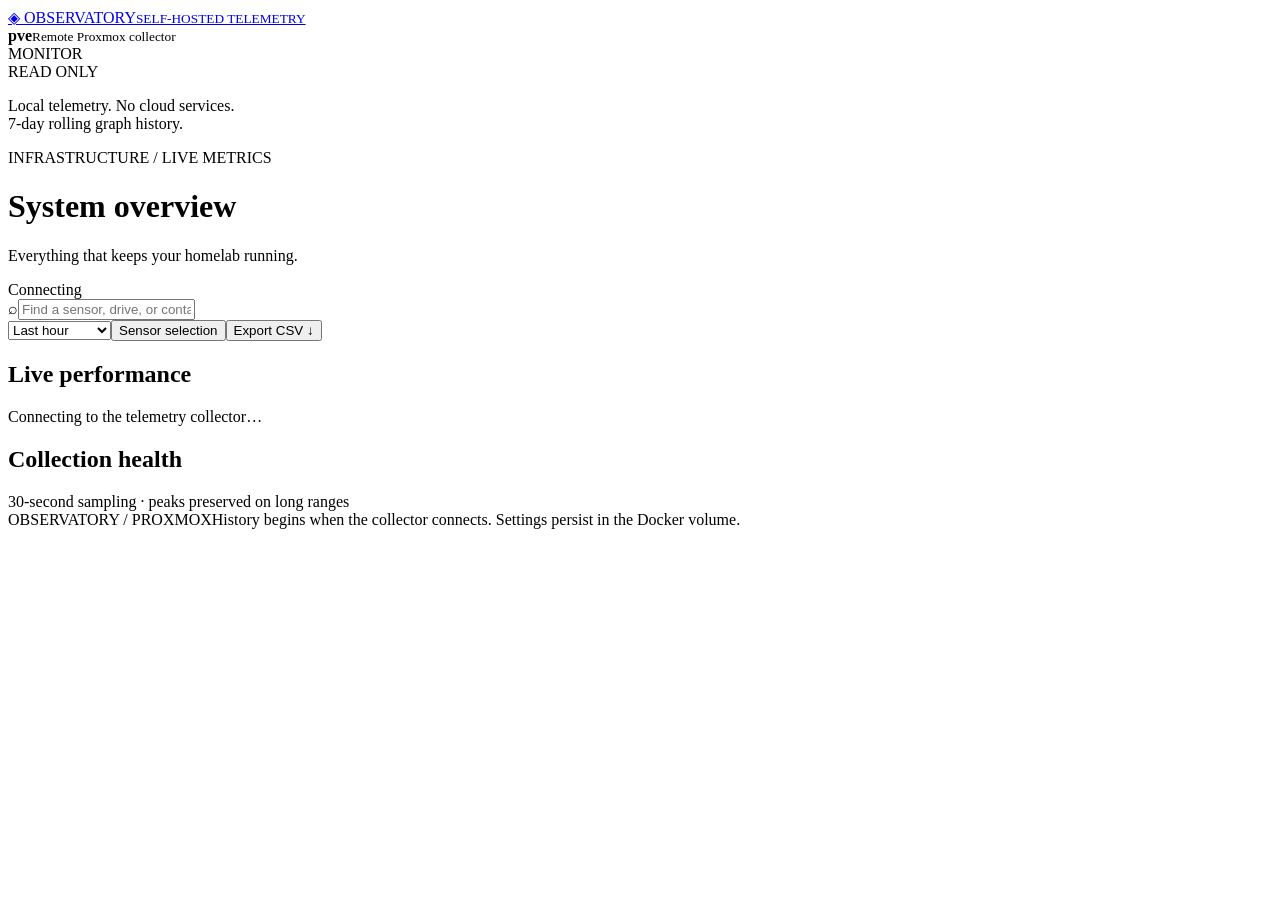
==== dashboard/static/index.html @ 115bd785 "Add Docker dashboard, outbound Proxmox collector, sensor selection and setup guide" ====
<!doctype html><html lang="en"><head><meta charset="utf-8"><meta name="viewport" content="width=device-width,initial-scale=1"><title>Observatory · System monitoring</title><link rel="stylesheet" href="/style.css"></head><body><aside><a class="brand" href="/">◈ <span>OBSERVATORY<small>SELF-HOSTED TELEMETRY</small></span></a><div class="node"><i></i><div><b>pve</b><small>Remote Proxmox collector</small></div></div><div class="navlabel">MONITOR</div><nav id="nav"></nav><div class="asidebottom"><span class="pill">READ ONLY</span><p>Local telemetry. No cloud services.<br>7-day rolling graph history.</p><a id="proxmoxlink" hidden href="#" target="_blank" rel="noopener">Open Proxmox ↗</a><a id="idraclink" hidden href="#" target="_blank" rel="noopener">Open iDRAC ↗</a></div></aside><main><header><div><span class="eyebrow">INFRASTRUCTURE / LIVE METRICS</span><h1 id="heading">System overview</h1><p id="subtitle">Everything that keeps your homelab running.</p></div><div class="live"><i></i><span id="fresh">Connecting</span></div></header><div id="notice" class="notice" hidden></div><section id="stats" class="stats"></section><div class="toolbar"><div class="search"><span>⌕</span><input id="search" aria-label="Search metrics" placeholder="Find a sensor, drive, or container…"></div><div class="controls"><select id="range" aria-label="Graph range"><option value="1">Last hour</option><option value="6">Last 6 hours</option><option value="24">Last 24 hours</option><option value="168">Last 7 days</option></select><button id="sensors">Sensor selection</button><button id="export">Export CSV ↓</button></div></div><section id="entities" class="entities"></section><div class="sectionhead"><h2 id="sectiontitle">Live performance</h2><span id="metriccount"></span></div><section id="metrics" class="grid"><div class="loading">Connecting to the telemetry collector…</div></section><section class="sourcepanel"><div class="sectionhead"><h2>Collection health</h2><span>30-second sampling · peaks preserved on long ranges</span></div><div id="sources" class="sources"></div></section><footer><span>OBSERVATORY / PROXMOX</span><span id="historynote">History begins when the collector connects. Settings persist in the Docker volume.</span></footer></main><dialog id="detail"><button id="close" aria-label="Close sensor detail">✕</button><span class="eyebrow" id="detailgroup"></span><h2 id="detailtitle"></h2><div id="detailvalue"></div><canvas id="detailchart"></canvas><p id="detailmeta"></p></dialog><dialog id="settingsdialog"><button id="settingsclose" aria-label="Close sensor selection">✕</button><span class="eyebrow">COLLECTOR &amp; SENSOR SETTINGS</span><h2>Choose what to monitor</h2><p class="settingshelp">Disable a collector to stop polling that source. Deselect individual sensors to omit their future values and hide their graphs. Changes reach the collector on its next poll.</p><h3>Collectors</h3><div id="sourcechoices"></div><h3>Individual sensors</h3><input id="sensorsearch" placeholder="Filter sensor names or groups…" aria-label="Filter sensor selection"><div class="selectiontools"><button id="selectvisible">Select visible</button><button id="deselectvisible">Deselect visible</button></div><div id="sensorchoices"></div><div class="settingsfooter"><span id="settingsstatus"></span><button id="savesensors">Save selection</button></div></dialog><script src="/app.js"></script></body></html>
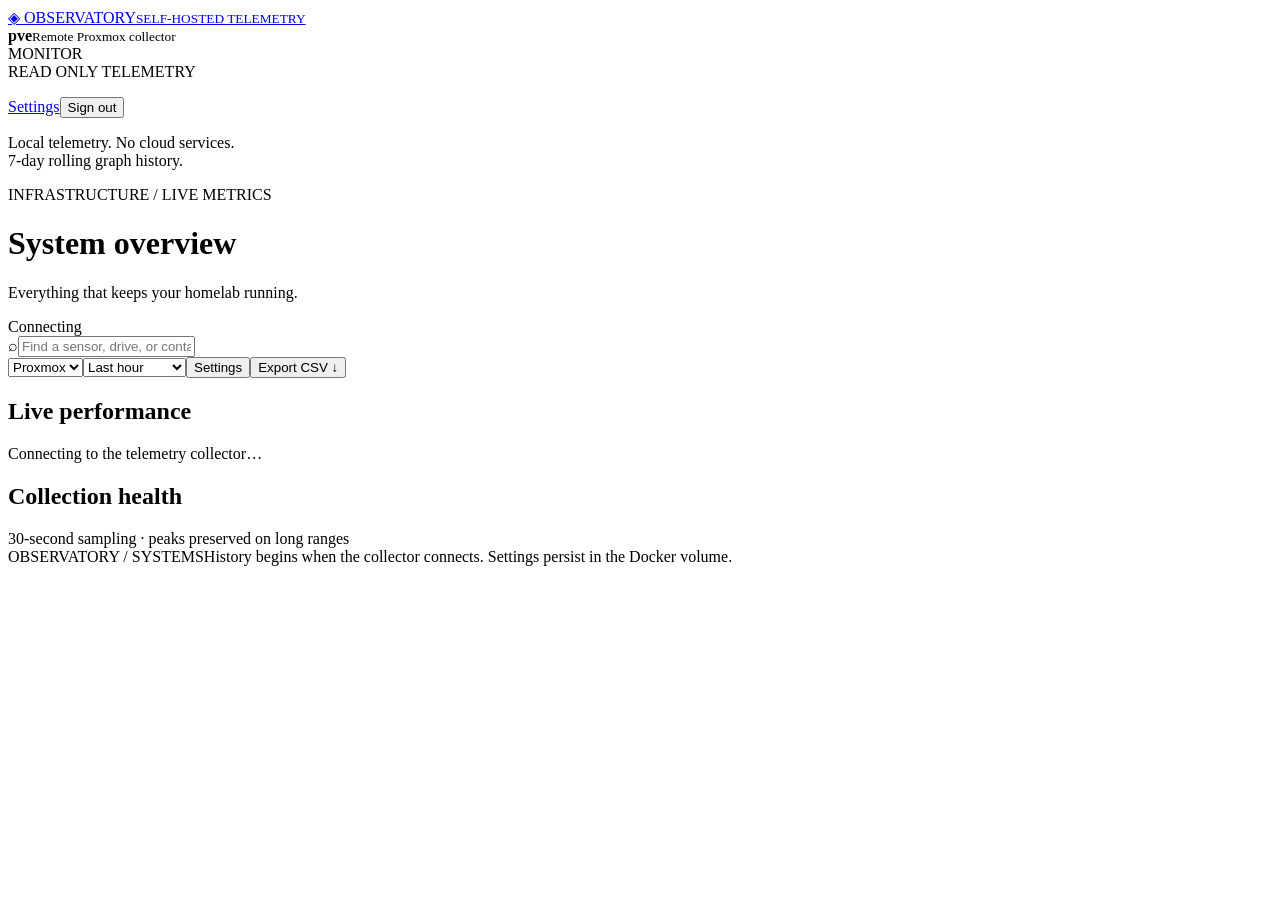
==== commit be0527e1: "Add multi-host Unraid monitoring, settings, accounts and themes" ====
--- a/dashboard/static/index.html
+++ b/dashboard/static/index.html
@@ -1 +1 @@
-<!doctype html><html lang="en"><head><meta charset="utf-8"><meta name="viewport" content="width=device-width,initial-scale=1"><title>Observatory · System monitoring</title><link rel="stylesheet" href="/style.css"></head><body><aside><a class="brand" href="/">◈ <span>OBSERVATORY<small>SELF-HOSTED TELEMETRY</small></span></a><div class="node"><i></i><div><b>pve</b><small>Remote Proxmox collector</small></div></div><div class="navlabel">MONITOR</div><nav id="nav"></nav><div class="asidebottom"><span class="pill">READ ONLY</span><p>Local telemetry. No cloud services.<br>7-day rolling graph history.</p><a id="proxmoxlink" hidden href="#" target="_blank" rel="noopener">Open Proxmox ↗</a><a id="idraclink" hidden href="#" target="_blank" rel="noopener">Open iDRAC ↗</a></div></aside><main><header><div><span class="eyebrow">INFRASTRUCTURE / LIVE METRICS</span><h1 id="heading">System overview</h1><p id="subtitle">Everything that keeps your homelab running.</p></div><div class="live"><i></i><span id="fresh">Connecting</span></div></header><div id="notice" class="notice" hidden></div><section id="stats" class="stats"></section><div class="toolbar"><div class="search"><span>⌕</span><input id="search" aria-label="Search metrics" placeholder="Find a sensor, drive, or container…"></div><div class="controls"><select id="range" aria-label="Graph range"><option value="1">Last hour</option><option value="6">Last 6 hours</option><option value="24">Last 24 hours</option><option value="168">Last 7 days</option></select><button id="sensors">Sensor selection</button><button id="export">Export CSV ↓</button></div></div><section id="entities" class="entities"></section><div class="sectionhead"><h2 id="sectiontitle">Live performance</h2><span id="metriccount"></span></div><section id="metrics" class="grid"><div class="loading">Connecting to the telemetry collector…</div></section><section class="sourcepanel"><div class="sectionhead"><h2>Collection health</h2><span>30-second sampling · peaks preserved on long ranges</span></div><div id="sources" class="sources"></div></section><footer><span>OBSERVATORY / PROXMOX</span><span id="historynote">History begins when the collector connects. Settings persist in the Docker volume.</span></footer></main><dialog id="detail"><button id="close" aria-label="Close sensor detail">✕</button><span class="eyebrow" id="detailgroup"></span><h2 id="detailtitle"></h2><div id="detailvalue"></div><canvas id="detailchart"></canvas><p id="detailmeta"></p></dialog><dialog id="settingsdialog"><button id="settingsclose" aria-label="Close sensor selection">✕</button><span class="eyebrow">COLLECTOR &amp; SENSOR SETTINGS</span><h2>Choose what to monitor</h2><p class="settingshelp">Disable a collector to stop polling that source. Deselect individual sensors to omit their future values and hide their graphs. Changes reach the collector on its next poll.</p><h3>Collectors</h3><div id="sourcechoices"></div><h3>Individual sensors</h3><input id="sensorsearch" placeholder="Filter sensor names or groups…" aria-label="Filter sensor selection"><div class="selectiontools"><button id="selectvisible">Select visible</button><button id="deselectvisible">Deselect visible</button></div><div id="sensorchoices"></div><div class="settingsfooter"><span id="settingsstatus"></span><button id="savesensors">Save selection</button></div></dialog><script src="/app.js"></script></body></html>
+<!doctype html><html lang="en"><head><meta charset="utf-8"><meta name="viewport" content="width=device-width,initial-scale=1"><title>Observatory · System monitoring</title><link rel="stylesheet" href="/style.css"></head><body><aside><a class="brand" href="/">◈ <span>OBSERVATORY<small>SELF-HOSTED TELEMETRY</small></span></a><div class="node"><i></i><div><b>pve</b><small>Remote Proxmox collector</small></div></div><div class="navlabel">MONITOR</div><nav id="nav"></nav><div class="asidebottom"><span class="pill">READ ONLY TELEMETRY</span><p id="accountname"></p><a href="/settings">Settings</a><button id="logout">Sign out</button><p>Local telemetry. No cloud services.<br>7-day rolling graph history.</p><a id="proxmoxlink" hidden href="#" target="_blank" rel="noopener">Open Proxmox ↗</a><a id="idraclink" hidden href="#" target="_blank" rel="noopener">Open iDRAC ↗</a></div></aside><main><header><div><span class="eyebrow">INFRASTRUCTURE / LIVE METRICS</span><h1 id="heading">System overview</h1><p id="subtitle">Everything that keeps your homelab running.</p></div><div class="live"><i></i><span id="fresh">Connecting</span></div></header><div id="notice" class="notice" hidden></div><section id="stats" class="stats"></section><div class="toolbar"><div class="search"><span>⌕</span><input id="search" aria-label="Search metrics" placeholder="Find a sensor, drive, or container…"></div><div class="controls"><select id="collector" aria-label="Select monitored host"><option value="proxmox">Proxmox</option></select><select id="range" aria-label="Graph range"><option value="1">Last hour</option><option value="6">Last 6 hours</option><option value="24">Last 24 hours</option><option value="168">Last 7 days</option></select><button id="sensors">Settings</button><button id="export">Export CSV ↓</button></div></div><section id="entities" class="entities"></section><div class="sectionhead"><h2 id="sectiontitle">Live performance</h2><span id="metriccount"></span></div><section id="metrics" class="grid"><div class="loading">Connecting to the telemetry collector…</div></section><section class="sourcepanel"><div class="sectionhead"><h2>Collection health</h2><span>30-second sampling · peaks preserved on long ranges</span></div><div id="sources" class="sources"></div></section><footer><span>OBSERVATORY / SYSTEMS</span><span id="historynote">History begins when the collector connects. Settings persist in the Docker volume.</span></footer></main><dialog id="detail"><button id="close" aria-label="Close sensor detail">✕</button><span class="eyebrow" id="detailgroup"></span><h2 id="detailtitle"></h2><div id="detailvalue"></div><canvas id="detailchart"></canvas><p id="detailmeta"></p></dialog><script src="/appearance.js"></script><script src="/app.js"></script></body></html>
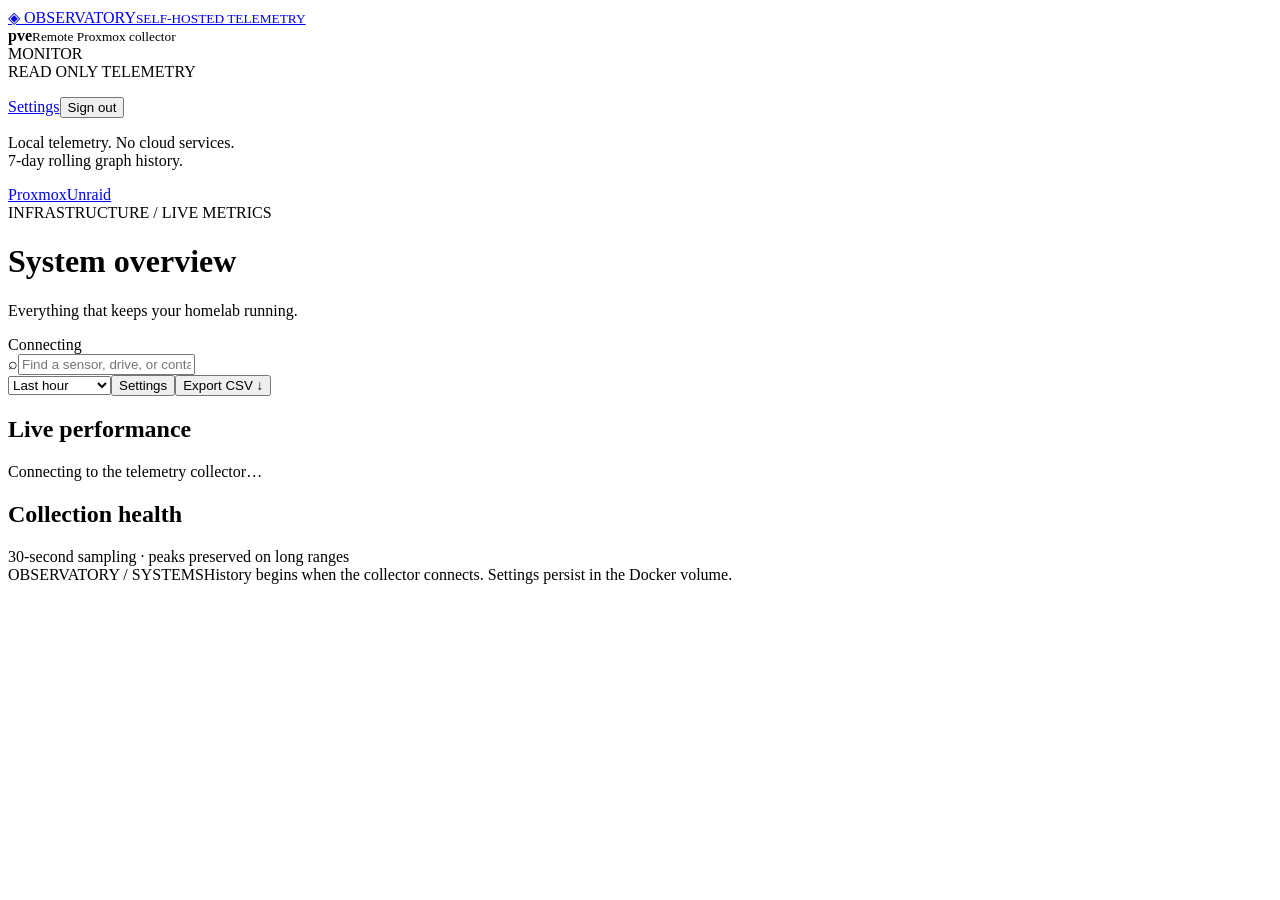
==== commit ff4e01d1: "Place host tabs at the top and expose remote collector registration" ====
--- a/dashboard/static/index.html
+++ b/dashboard/static/index.html
@@ -1 +1 @@
-<!doctype html><html lang="en"><head><meta charset="utf-8"><meta name="viewport" content="width=device-width,initial-scale=1"><title>Observatory · System monitoring</title><link rel="stylesheet" href="/style.css"></head><body><aside><a class="brand" href="/">◈ <span>OBSERVATORY<small>SELF-HOSTED TELEMETRY</small></span></a><div class="node"><i></i><div><b>pve</b><small>Remote Proxmox collector</small></div></div><div class="navlabel">MONITOR</div><nav id="nav"></nav><div class="asidebottom"><span class="pill">READ ONLY TELEMETRY</span><p id="accountname"></p><a href="/settings">Settings</a><button id="logout">Sign out</button><p>Local telemetry. No cloud services.<br>7-day rolling graph history.</p><a id="proxmoxlink" hidden href="#" target="_blank" rel="noopener">Open Proxmox ↗</a><a id="idraclink" hidden href="#" target="_blank" rel="noopener">Open iDRAC ↗</a></div></aside><main><header><div><span class="eyebrow">INFRASTRUCTURE / LIVE METRICS</span><h1 id="heading">System overview</h1><p id="subtitle">Everything that keeps your homelab running.</p></div><div class="live"><i></i><span id="fresh">Connecting</span></div></header><div id="notice" class="notice" hidden></div><section id="stats" class="stats"></section><div class="toolbar"><div class="search"><span>⌕</span><input id="search" aria-label="Search metrics" placeholder="Find a sensor, drive, or container…"></div><div class="controls"><select id="collector" aria-label="Select monitored host"><option value="proxmox">Proxmox</option></select><select id="range" aria-label="Graph range"><option value="1">Last hour</option><option value="6">Last 6 hours</option><option value="24">Last 24 hours</option><option value="168">Last 7 days</option></select><button id="sensors">Settings</button><button id="export">Export CSV ↓</button></div></div><section id="entities" class="entities"></section><div class="sectionhead"><h2 id="sectiontitle">Live performance</h2><span id="metriccount"></span></div><section id="metrics" class="grid"><div class="loading">Connecting to the telemetry collector…</div></section><section class="sourcepanel"><div class="sectionhead"><h2>Collection health</h2><span>30-second sampling · peaks preserved on long ranges</span></div><div id="sources" class="sources"></div></section><footer><span>OBSERVATORY / SYSTEMS</span><span id="historynote">History begins when the collector connects. Settings persist in the Docker volume.</span></footer></main><dialog id="detail"><button id="close" aria-label="Close sensor detail">✕</button><span class="eyebrow" id="detailgroup"></span><h2 id="detailtitle"></h2><div id="detailvalue"></div><canvas id="detailchart"></canvas><p id="detailmeta"></p></dialog><script src="/appearance.js"></script><script src="/app.js"></script></body></html>
+<!doctype html><html lang="en"><head><meta charset="utf-8"><meta name="viewport" content="width=device-width,initial-scale=1"><title>Observatory · System monitoring</title><link rel="stylesheet" href="/style.css"></head><body><aside><a class="brand" href="/">◈ <span>OBSERVATORY<small>SELF-HOSTED TELEMETRY</small></span></a><div class="node"><i></i><div><b>pve</b><small>Remote Proxmox collector</small></div></div><div class="navlabel">MONITOR</div><nav id="nav"></nav><div class="asidebottom"><span class="pill">READ ONLY TELEMETRY</span><p id="accountname"></p><a href="/settings">Settings</a><button id="logout">Sign out</button><p>Local telemetry. No cloud services.<br>7-day rolling graph history.</p><a id="proxmoxlink" hidden href="#" target="_blank" rel="noopener">Open Proxmox ↗</a><a id="idraclink" hidden href="#" target="_blank" rel="noopener">Open iDRAC ↗</a></div></aside><main><div class="hostbar"><nav id="hosttabs" aria-label="Monitored hosts"><a href="/?collector=proxmox">Proxmox</a><a href="/?collector=unraid">Unraid</a></nav><a id="addcollector" class="backlink" href="/settings#collectors" hidden>＋ Add remote collector</a></div><header><div><span class="eyebrow">INFRASTRUCTURE / LIVE METRICS</span><h1 id="heading">System overview</h1><p id="subtitle">Everything that keeps your homelab running.</p></div><div class="live"><i></i><span id="fresh">Connecting</span></div></header><div id="notice" class="notice" hidden></div><section id="stats" class="stats"></section><div class="toolbar"><div class="search"><span>⌕</span><input id="search" aria-label="Search metrics" placeholder="Find a sensor, drive, or container…"></div><div class="controls"><select id="range" aria-label="Graph range"><option value="1">Last hour</option><option value="6">Last 6 hours</option><option value="24">Last 24 hours</option><option value="168">Last 7 days</option></select><button id="sensors">Settings</button><button id="export">Export CSV ↓</button></div></div><section id="entities" class="entities"></section><div class="sectionhead"><h2 id="sectiontitle">Live performance</h2><span id="metriccount"></span></div><section id="metrics" class="grid"><div class="loading">Connecting to the telemetry collector…</div></section><section class="sourcepanel"><div class="sectionhead"><h2>Collection health</h2><span>30-second sampling · peaks preserved on long ranges</span></div><div id="sources" class="sources"></div></section><footer><span>OBSERVATORY / SYSTEMS</span><span id="historynote">History begins when the collector connects. Settings persist in the Docker volume.</span></footer></main><dialog id="detail"><button id="close" aria-label="Close sensor detail">✕</button><span class="eyebrow" id="detailgroup"></span><h2 id="detailtitle"></h2><div id="detailvalue"></div><canvas id="detailchart"></canvas><p id="detailmeta"></p></dialog><script src="/appearance.js"></script><script src="/app.js"></script></body></html>
